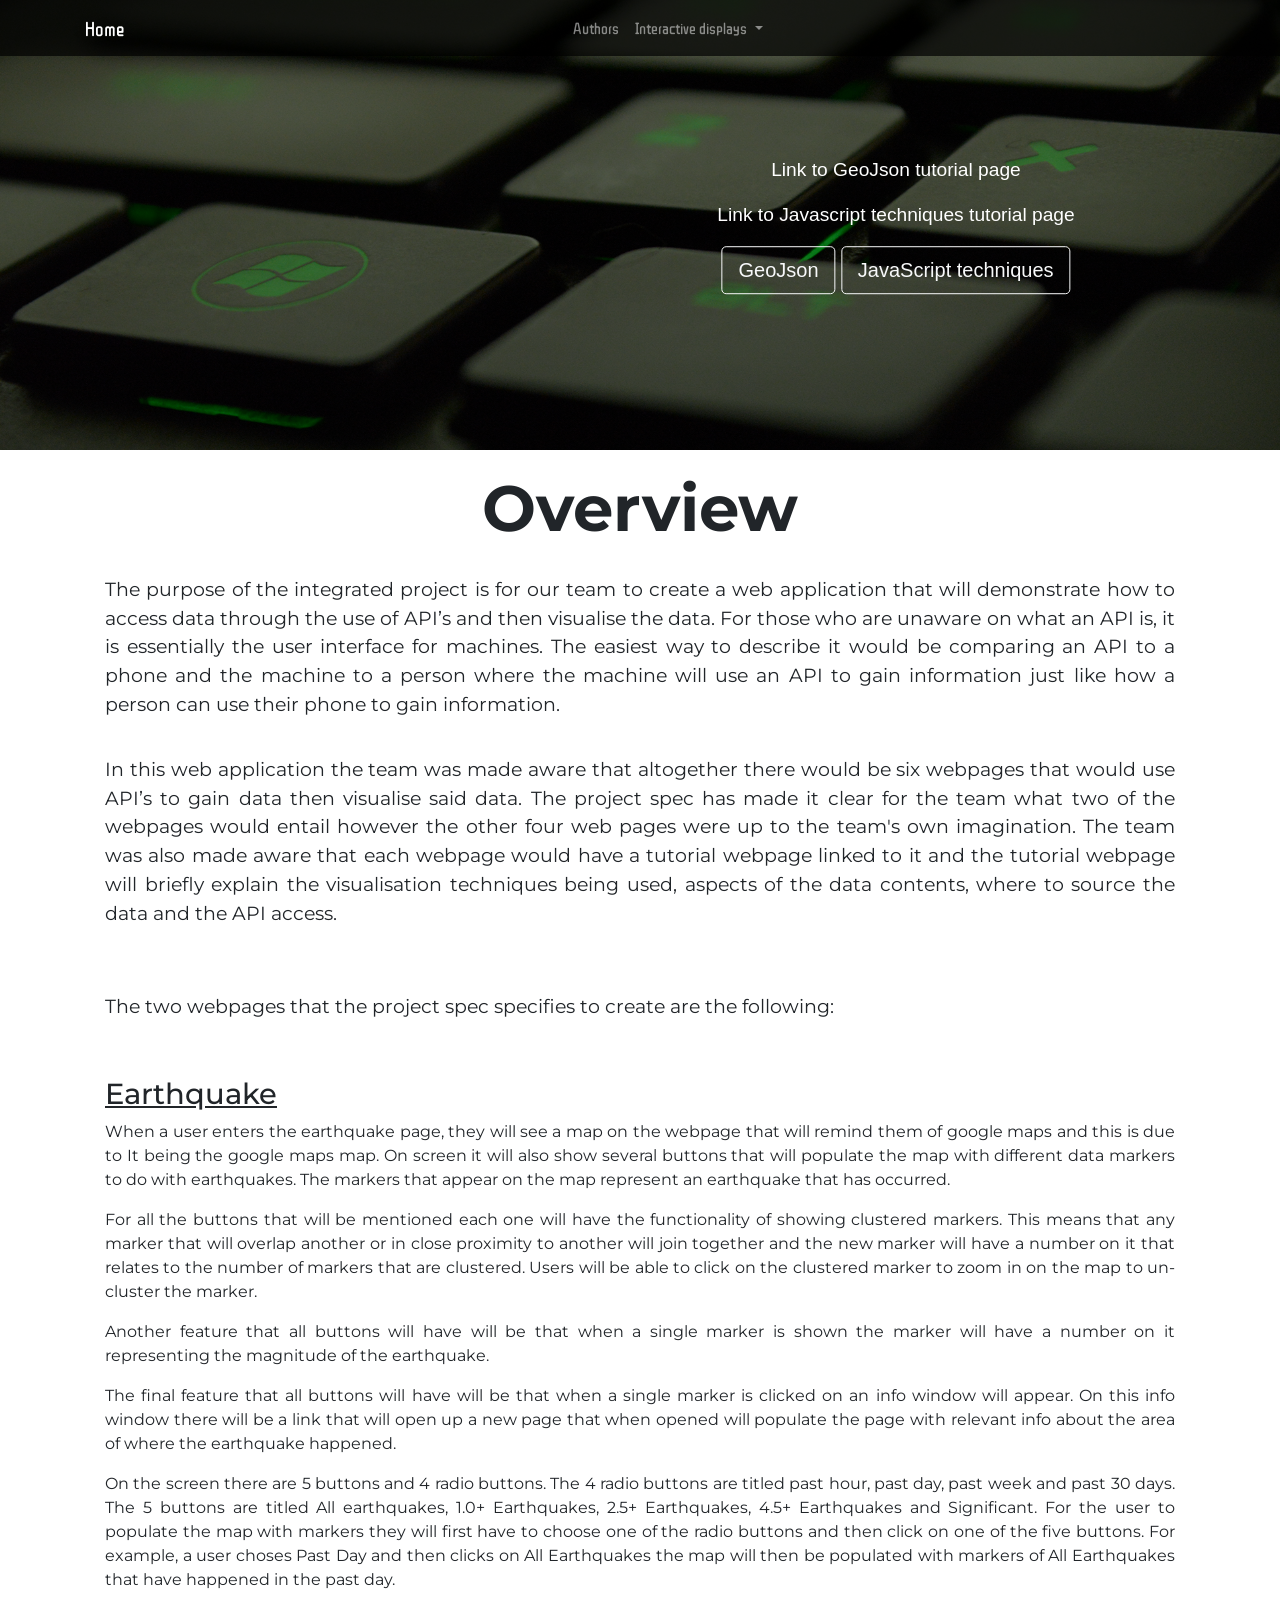
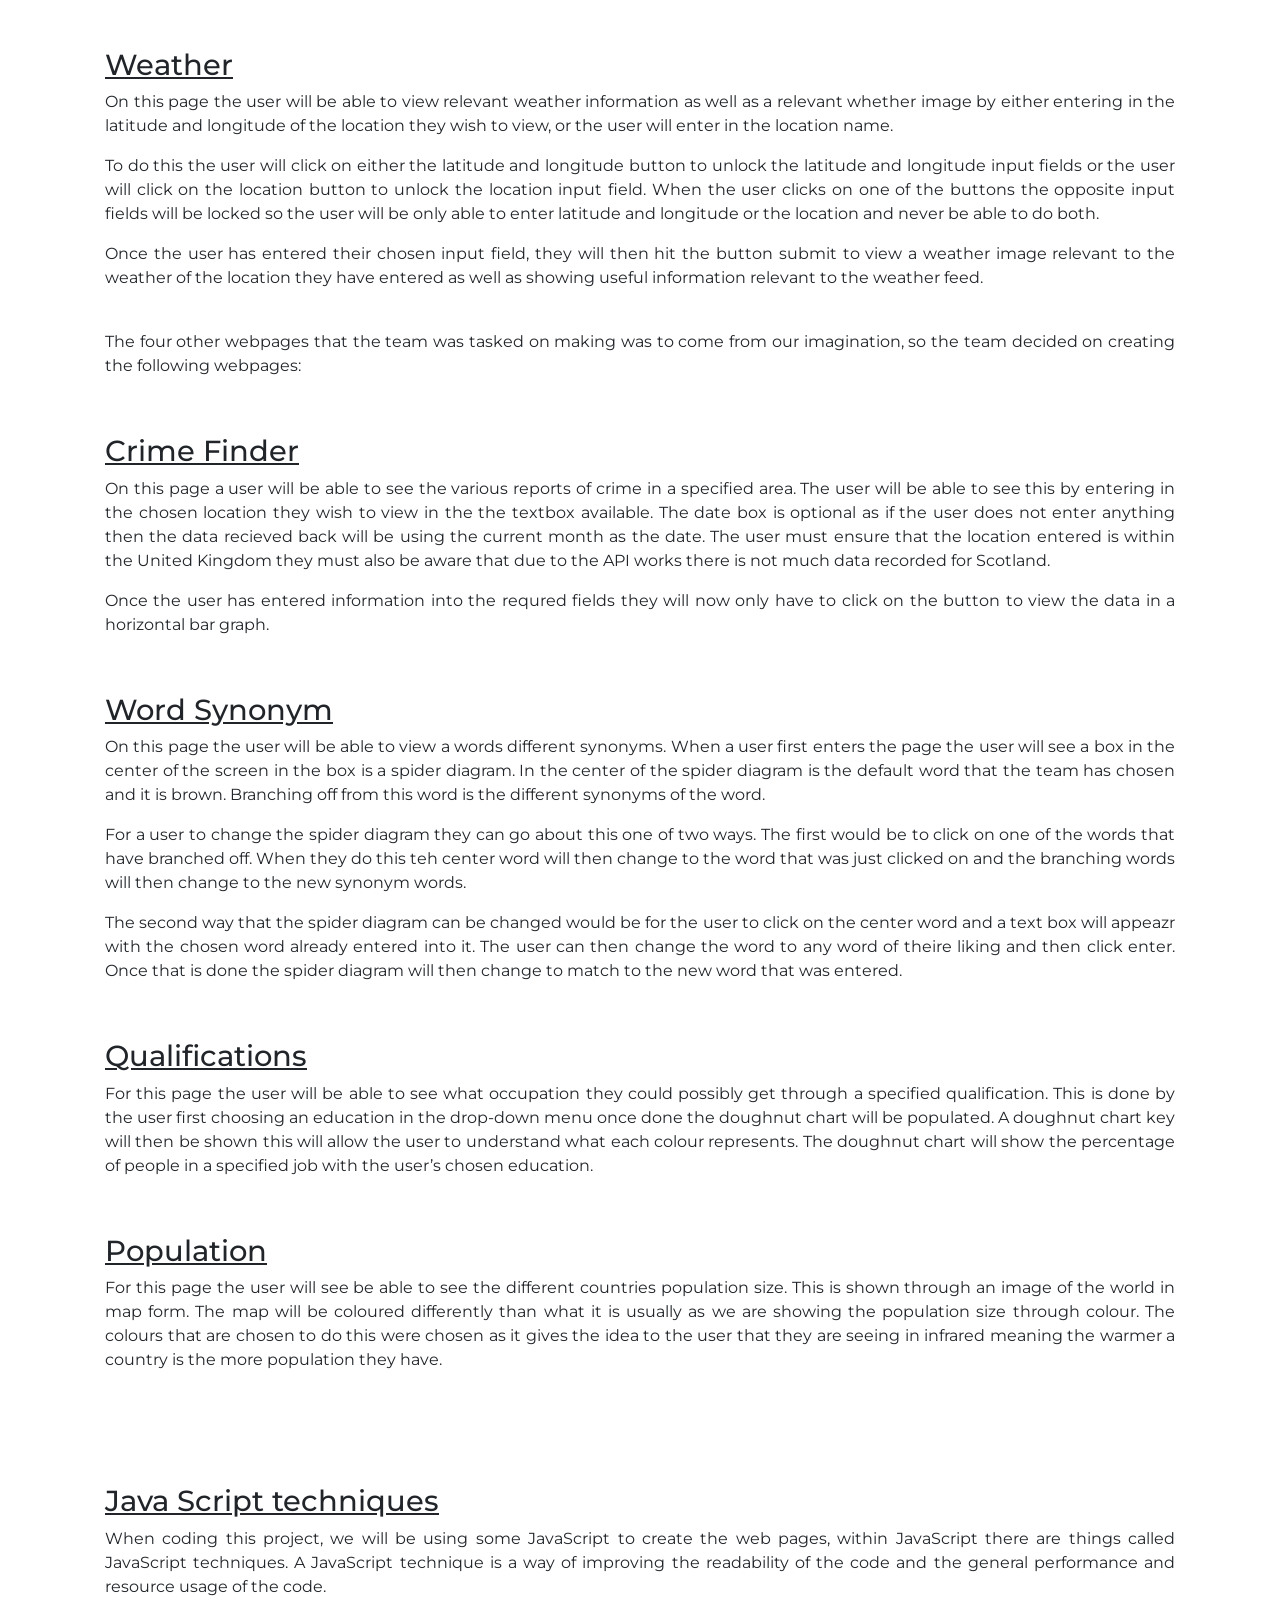
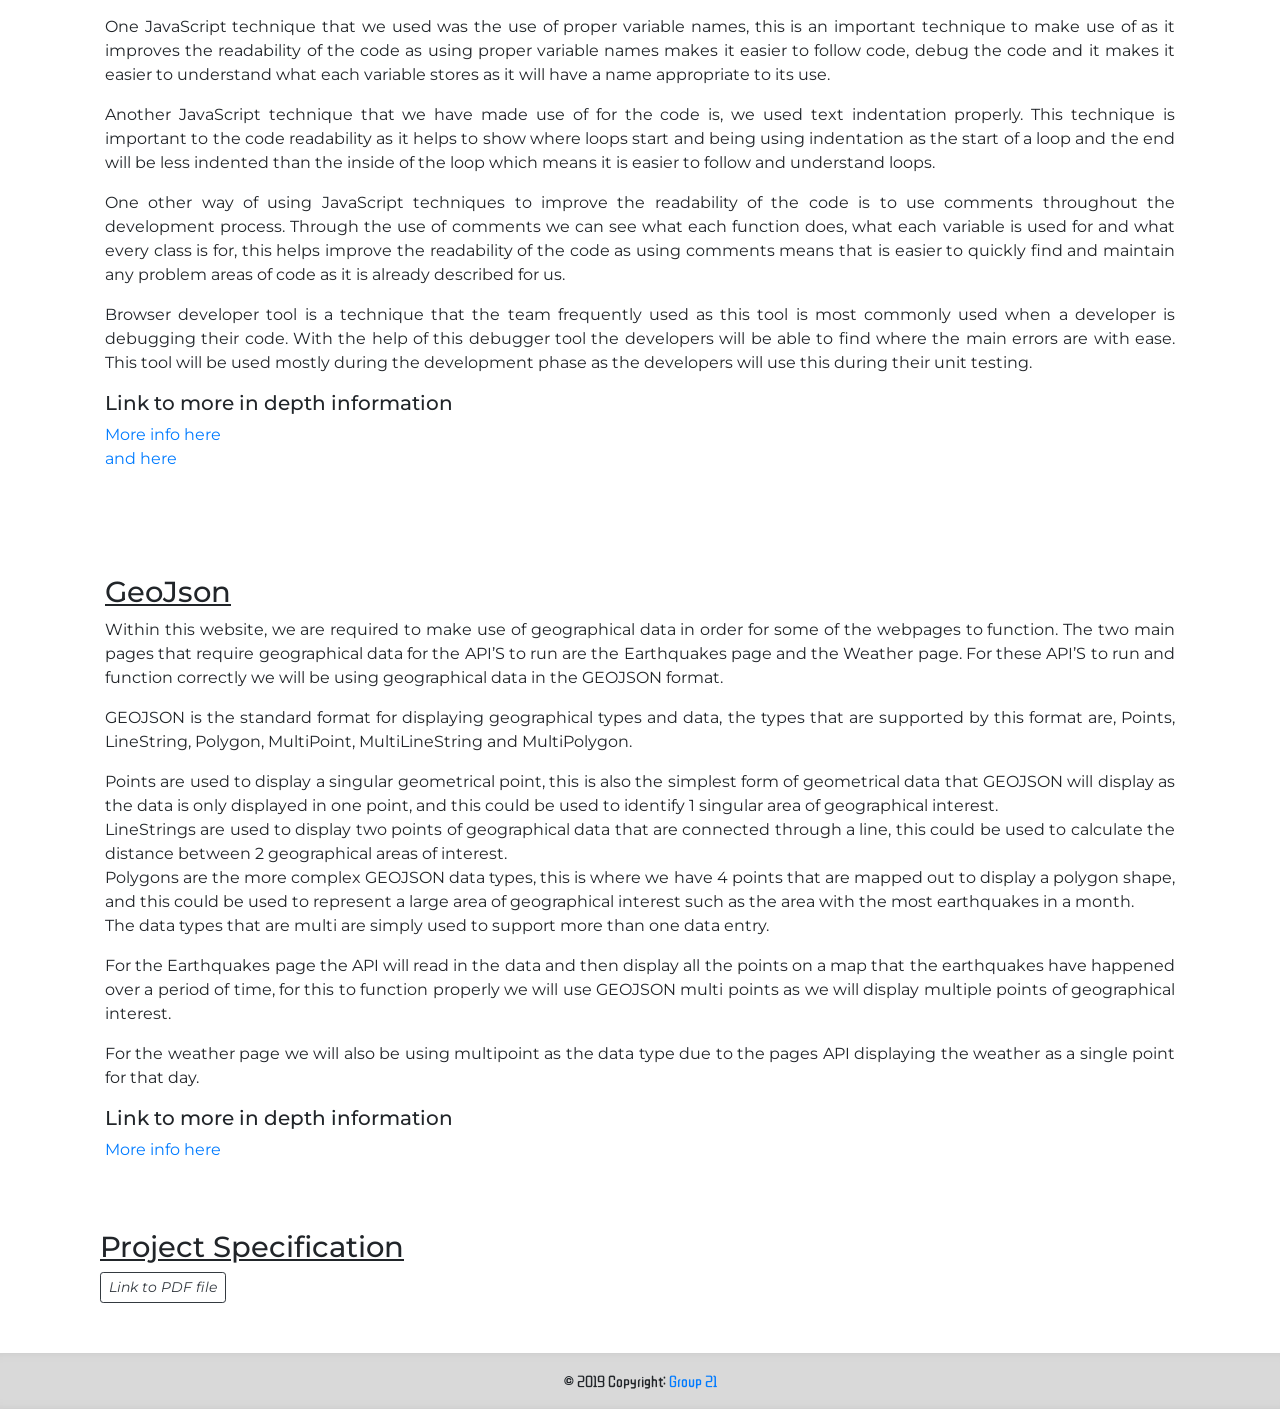
==== index.html @ 93757d23 "Publish" ====
<!DOCTYPE HTML>
<html>

<head>
	<meta http-equiv="Content-Type" content="text/html; charset=UTF-8">
	<meta name="viewport" content="width=device-width, initial-scale=1">
	<title>Project Home Page</title>

	<!-- Local Stylesheet for index file-->
	<link rel="stylesheet" href="css/index.css">

	<!--Stylesheet import for navbar-->
	<link rel="stylesheet" href="css/navbar.css">

	<!--Stylesheet import for footer-->
	<link rel="stylesheet" href="css/footer.css">

	<!--Bootstrap framework import-->
	<link rel="stylesheet" href="https://stackpath.bootstrapcdn.com/bootstrap/4.3.1/css/bootstrap.min.css" integrity="sha384-ggOyR0iXCbMQv3Xipma34MD+dH/1fQ784/j6cY/iJTQUOhcWr7x9JvoRxT2MZw1T"
	 crossorigin="anonymous">
	<script src="https://code.jquery.com/jquery-3.3.1.slim.min.js" integrity="sha384-q8i/X+965DzO0rT7abK41JStQIAqVgRVzpbzo5smXKp4YfRvH+8abtTE1Pi6jizo"
	 crossorigin="anonymous"></script>
	<script src="https://cdnjs.cloudflare.com/ajax/libs/popper.js/1.14.7/umd/popper.min.js" integrity="sha384-UO2eT0CpHqdSJQ6hJty5KVphtPhzWj9WO1clHTMGa3JDZwrnQq4sF86dIHNDz0W1"
	 crossorigin="anonymous"></script>
	<script src="https://stackpath.bootstrapcdn.com/bootstrap/4.3.1/js/bootstrap.min.js" integrity="sha384-JjSmVgyd0p3pXB1rRibZUAYoIIy6OrQ6VrjIEaFf/nJGzIxFDsf4x0xIM+B07jRM"
	 crossorigin="anonymous"></script>
</head>

<body>

	<div class="hero-image container-fluid">
		<div class="hero-text">
			<p>Link to GeoJson tutorial page<p>
					<p>Link to Javascript techniques tutorial page</p>
					<a href="#Geo">
						<button type="button" class="btn btn-lg btn-outline-light">GeoJson</button>
					</a>
					<a href="#Java">
						<button type="button" class="btn btn-lg btn-outline-light">JavaScript techniques</button>
					</a>
		</div>
	</div>

	<div id="text">
		<section class="content container">
			<section class="content overview">
				<h1>Overview</h1>
				<p class="text-justify">The purpose of the integrated project is for our team to create a web application that 
					will demonstrate how to access data through the use of API’s and then visualise the data. For those who are 
					unaware on what an API is, it is essentially the user interface for machines. The easiest way to describe it 
					would be comparing an API to a phone and the machine to a person where the machine will use an API to gain 
					information just like how a person can use their phone to gain information.</p>
				<p class="text-justify">In this web application the team was made aware that altogether there would be six webpages 
					that would use API’s to gain data then visualise said data. The project spec has made it clear for the team what 
					two of the webpages would entail however the other four web pages were up to the team's own imagination. The team
					was also made aware that each webpage would have a tutorial webpage linked to it and the tutorial webpage will 
					briefly explain the visualisation techniques being used, aspects of the data contents, where to source the data 
					and the API access.</p>
				<p class="text-justify"><br>The two webpages that the project spec specifies to create are the following:</p>
			</section>
			<section class="content earthquake">
				<h3>Earthquake</h3>
				<p class="text-justify">When a user enters the earthquake page, they will see a map on the webpage that will remind 
					them of google maps and this is due to It being the google maps map. On screen it will also show several buttons 
					that will populate the map with different data markers to do with earthquakes. The markers that appear on the map 
					represent an earthquake that has occurred.</p>
				<p class="text-justify">For all the buttons that will be mentioned each one will have the functionality of showing 
					clustered markers. This means that any marker that will overlap another or in close proximity to another will join 
					together and the new marker will have a number on it that relates to the number of markers that are clustered. Users 
					will be able to click on the clustered marker to zoom in on the map to un-cluster the marker.</p>
				<p class="text-justify">Another feature that all buttons will have will be that when a single marker is shown the marker will 
					have a number on it representing the magnitude of the earthquake.</p>
				<p class="text-justify">The final feature that all buttons will have will be that when a single marker is clicked on an info 
					window will appear. On this info window there will be a link that will open up a new page that when opened will populate the 
					page with relevant info about the area of where the earthquake happened.</p>
				<p class="text-justify">On the screen there are 5 buttons and 4 radio buttons. The 4 radio buttons are titled past hour, past day, 
					past week and past 30 days. The 5 buttons are titled All earthquakes, 1.0+ Earthquakes, 2.5+ Earthquakes, 4.5+ Earthquakes and 
					Significant. For the user to populate the map with markers they will first have to choose one of the radio buttons and then click 
					on one of the five buttons. For example, a user choses Past Day and then clicks on All Earthquakes the map will then be populated 
					with markers of All Earthquakes that have happened in the past day.</p>
			</section>
			<section class="content weather">
				<h3>Weather</h3>
				<p class="text-justify">On this page the user will be able to view relevant weather information as well as a relevant whether image by 
					either entering in the latitude and longitude of the location they wish to view, or the user will enter in the location name.  </p>
				<p class="text-justify">To do this the user will click on either the latitude and longitude button to unlock the latitude and longitude 
					input fields or the user will click on the location button to unlock the location input field. When the user clicks on one of the 
					buttons the opposite input fields will be locked so the user will be only able to enter latitude and longitude or the location and 
					never be able to do both.</p>
				<p class="text-justify">Once the user has entered their chosen input field, they will then hit the button submit to view a weather image 
					relevant to the weather of the location they have entered as well as showing useful information relevant to the weather feed.</p>
				<p class="text-justify"><br>The four other webpages that the team was tasked on making was to come from our imagination, so the team decided 
					on creating the following webpages:  </p>
			</section>
			<section class="content crime">
				<h3>Crime Finder</h3>
				<p class="text-justify">On this page a user will be able to see the various reports of crime in a specified area. The user will be able to
					see this by entering in the chosen location they wish to view in the the textbox available. The date box is optional as
					if the user does not enter anything then the data recieved back will be using the current month as the date. The user must ensure that the location entered 
					is within the United Kingdom they must also be aware that due to the API works there is not much data recorded for Scotland.
				</p>
				<p class="text-justify">Once the user has entered information into the requred fields they will now only have to click on the button to view the data
					in a horizontal bar graph.
				</p>
			</section>
			<section class="content word-synonym">
				<h3>Word Synonym</h3>
				<p class="text-justify">On this page the user will be able to view a words different synonyms. When a user first enters the page the user will
					see a box in the center of the screen in the box is a spider diagram. In the center of the spider diagram is the default word that the team has chosen 
					and it is brown. Branching off from this word is the different synonyms of the word. 
				</p>
				<p class="text-justify">For a user to change the spider diagram they can go about this one of two ways. The first would be to click on one of the words that 
					have branched off. When they do this teh center word will then change to the word that was just clicked on and the branching words will then change to 
					the new synonym words.
				</p>
				<p class="text-justify">The second way that the spider diagram can be changed would be for the user to click on the center word and a text box will appeazr 
					with the chosen word already entered into it. The user can then change the word to any word of theire liking and then click enter. Once that is done the 
					spider diagram will then change to match to the new word that was entered.
				</p>
			</section>
			<section class="content education">
				<h3>Qualifications</h3>
				<p class="text-justify">For this page the user will be able to see what occupation they could possibly get through a specified qualification. 
					This is done by the user first choosing an education in the drop-down menu once done the doughnut chart will be populated.  A doughnut chart 
					key will then be shown this will allow the user to understand what each colour represents. The doughnut chart will show the percentage of people 
					in a specified job with the user’s chosen education.</p>
			</section>
			<section class="content population">
				<h3>Population</h3>
				<p class="text-justify">For this page the user will see be able to see the different countries population size. This is shown through an image of the world 
					in map form. The map will be coloured differently than what it is usually as we are showing the population size through colour. The colours that are 
					chosen to do this were chosen as it gives the idea to the user that they are seeing in infrared meaning the warmer a country is the more population they 
					have.</p>
			</section>
			<p class ="Java link" id="Java"><p><br>
			<section class="content Java Script techniques">
				<h3>Java Script techniques</h3>
				<p class="text-justify">When coding this project, we will be using some JavaScript to create the web pages, within JavaScript there are things called JavaScript 
					techniques. A JavaScript technique is a way of improving the readability of the code and the general performance and resource usage of the code.</p>
				<p class="text-justify">One JavaScript technique that we used was the use of proper variable names, this is an important technique to make use of as it improves 
					the readability of the code as using proper variable names makes it easier to follow code, debug the code and it makes it easier to understand what each 
					variable stores as it will have a name appropriate to its use.</p>
				<p class="text-justify">Another JavaScript technique that we have made use of for the code is, we used text indentation properly. This technique is important 
					to the code readability as it helps to show where loops start and being using indentation as the start of a loop and the end will be less indented than the 
					inside of the loop which means it is easier to follow and understand loops.</p>
				<p class="text-justify">One other way of using JavaScript techniques to improve the readability of the code is to use comments throughout the development process. 
					Through the use of comments we can see what each function does, what each variable is used for and what every class is for, this helps improve the readability 
					of the code as using comments means that is easier to quickly find and maintain any problem areas of code as it is already described for us.</p>
				<p class="text-justify">Browser developer tool is a technique that the team frequently used as this tool is most commonly used when a developer is debugging their 
					code. With the help of this debugger tool the developers will be able to find where the main errors are with ease. This tool will be used mostly during the development 
					phase as the developers will use this during their unit testing.</p>
					<h5>Link to more in depth information</h5>
					<a href="https://www.w3schools.com/js/js_best_practices.asp" target="_blank">More info here</a><br>	
					<a href="https://modernweb.com/45-useful-javascript-tips-tricks-and-best-practices/" target="_blank">and here</a><br><br>
			</section>
			<p class="Geo link" id="Geo"></p><br>
			<section class="content GeoJson">
				<h3>GeoJson</h3>
				<p class="text-justify">Within this website, we are required to make use of geographical data in order for some of the webpages to function. The two main 
					pages that require geographical data for the API’S to run are the Earthquakes page and the Weather page. For these API’S to run and function correctly we 
					will be using geographical data in the GEOJSON format.</p>
				<p class="text-justify">GEOJSON is the standard format for displaying geographical types and data, the types that are supported by this format are, Points, 
					LineString, Polygon, MultiPoint, MultiLineString and MultiPolygon.</p>
				<p class="text-justify">Points are used to display a singular geometrical point, this is also the simplest form of geometrical data that GEOJSON will display 
					as the data is only displayed in one point, and this could be used to identify 1 singular area of geographical interest.<br>LineStrings are used to display 
					two points of geographical data that are connected through a line, this could be used to calculate the distance between 2 geographical areas of interest.<br>
					Polygons are the more complex GEOJSON data types, this is where we have 4 points that are mapped out to display a polygon shape, and this could be used to 
					represent a large area of geographical interest such as the area with the most earthquakes in a month.<br>The data types that are multi are simply used to 
					support more than one data entry.</p>
				<p class="text-justify">For the Earthquakes page the API will read in the data and then display all the points on a map that the earthquakes have happened over 
					a period of time, for this to function properly we will use GEOJSON multi points as we will display multiple points of geographical interest.</p>
				<p class="text-justify">For the weather page we will also be using multipoint as the data type due to the pages API displaying the weather as a single point for 
					that day.</p>
					<h5>Link to more in depth information</h5>
					<a href="https://macwright.org/2015/03/23/geojson-second-bite" target="_blank">More info here</a>	
			</section>
			<section class="spec-pdf container">
				<br><br><h3>Project Specification</h3>
				<a href="https://drive.google.com/file/d/1JxJx0xlJEf7-7IfvUTUyf-_ijmsVLbjm/view?usp=sharing" target ="_blank">
					<button type="button" class="btn btn-sm btn-outline-dark font-italic">Link to PDF file</button>
				</a>
			</section>
		</section>
	</div>



	<div id="navbar">
		<!--Import Navbar file onto page-->
		<script type="text/javascript" src="https://ajax.googleapis.com/ajax/libs/jquery/3.3.1/jquery.min.js"></script>
		<script type="text/javascript" src="js/navbar.js"></script>
	</div>


	<div id="footer">
		<!--Import Footer file onto page-->
		<script type="text/javascript" src="https://ajax.googleapis.com/ajax/libs/jquery/3.3.1/jquery.min.js"></script>
		<script type="text/javascript" src="js/footer.js"></script>
	</div>
</body>

</html>
---- css/index.css ----
@import url('https://fonts.googleapis.com/css?family=Play');
@import url('https://fonts.googleapis.com/css?family=Montserrat');

/* -- Banner Image -- */
.hero-image {
  height: 450px;
  background-image: linear-gradient(rgba(0, 0, 0, 0.5), rgba(0, 0, 0, 0.5)), url(../img/green-keyboard2.png);
  background-position: center;
  background-repeat: no-repeat;
  background-size: cover;
  position: relative;
}

.hero-text {
  font-size: 120%;
  text-align: center;
  position: absolute;
  top: 50%;
  left: 70%;
  transform: translate(-50%, -50%);
  color: white;
}


/* -- Page Content -- */
#text {
  margin-top: -20px;
  padding-bottom: 30px;
  font-family: 'Montserrat', sans-serif;
}

.content {
  padding: 20px;
}


.content h3 {
  font-size: 180%;
  text-decoration: underline;
}

.content p {
  font-size: 100%;
}

.content .overview {
  text-align: center;
}

.content .overview h1 {
  font-size: 400%;
  font-weight: bold;
}

.content .overview p {
  padding-top: 20px;
  font-size: 120%;
}


/* -- Ryans Map --*/
#map {
  height: 70%;
  width: 70%;
  position: inherit
}
---- css/navbar.css ----
@import url('https://fonts.googleapis.com/css?family=ZCOOL+QingKe+HuangYou');

/* -- Navbar -- */
.navbar {
  font-family: 'ZCOOL QingKe HuangYou', cursive;
  background: rgba(0,0,0,0.7);
  position: absolute;
  left: 0;
  right: 0;
}
---- css/footer.css ----
@import url('https://fonts.googleapis.com/css?family=ZCOOL+QingKe+HuangYou');

.page-footer {
    font-family: 'ZCOOL QingKe HuangYou', cursive;
    background-color: rgba(0,0,0,0.15);
    width: 100%;
    box-shadow: 
        inset 0px 11px 8px -10px #CCC,
        inset 0px -11px 8px -10px #CCC; 
}
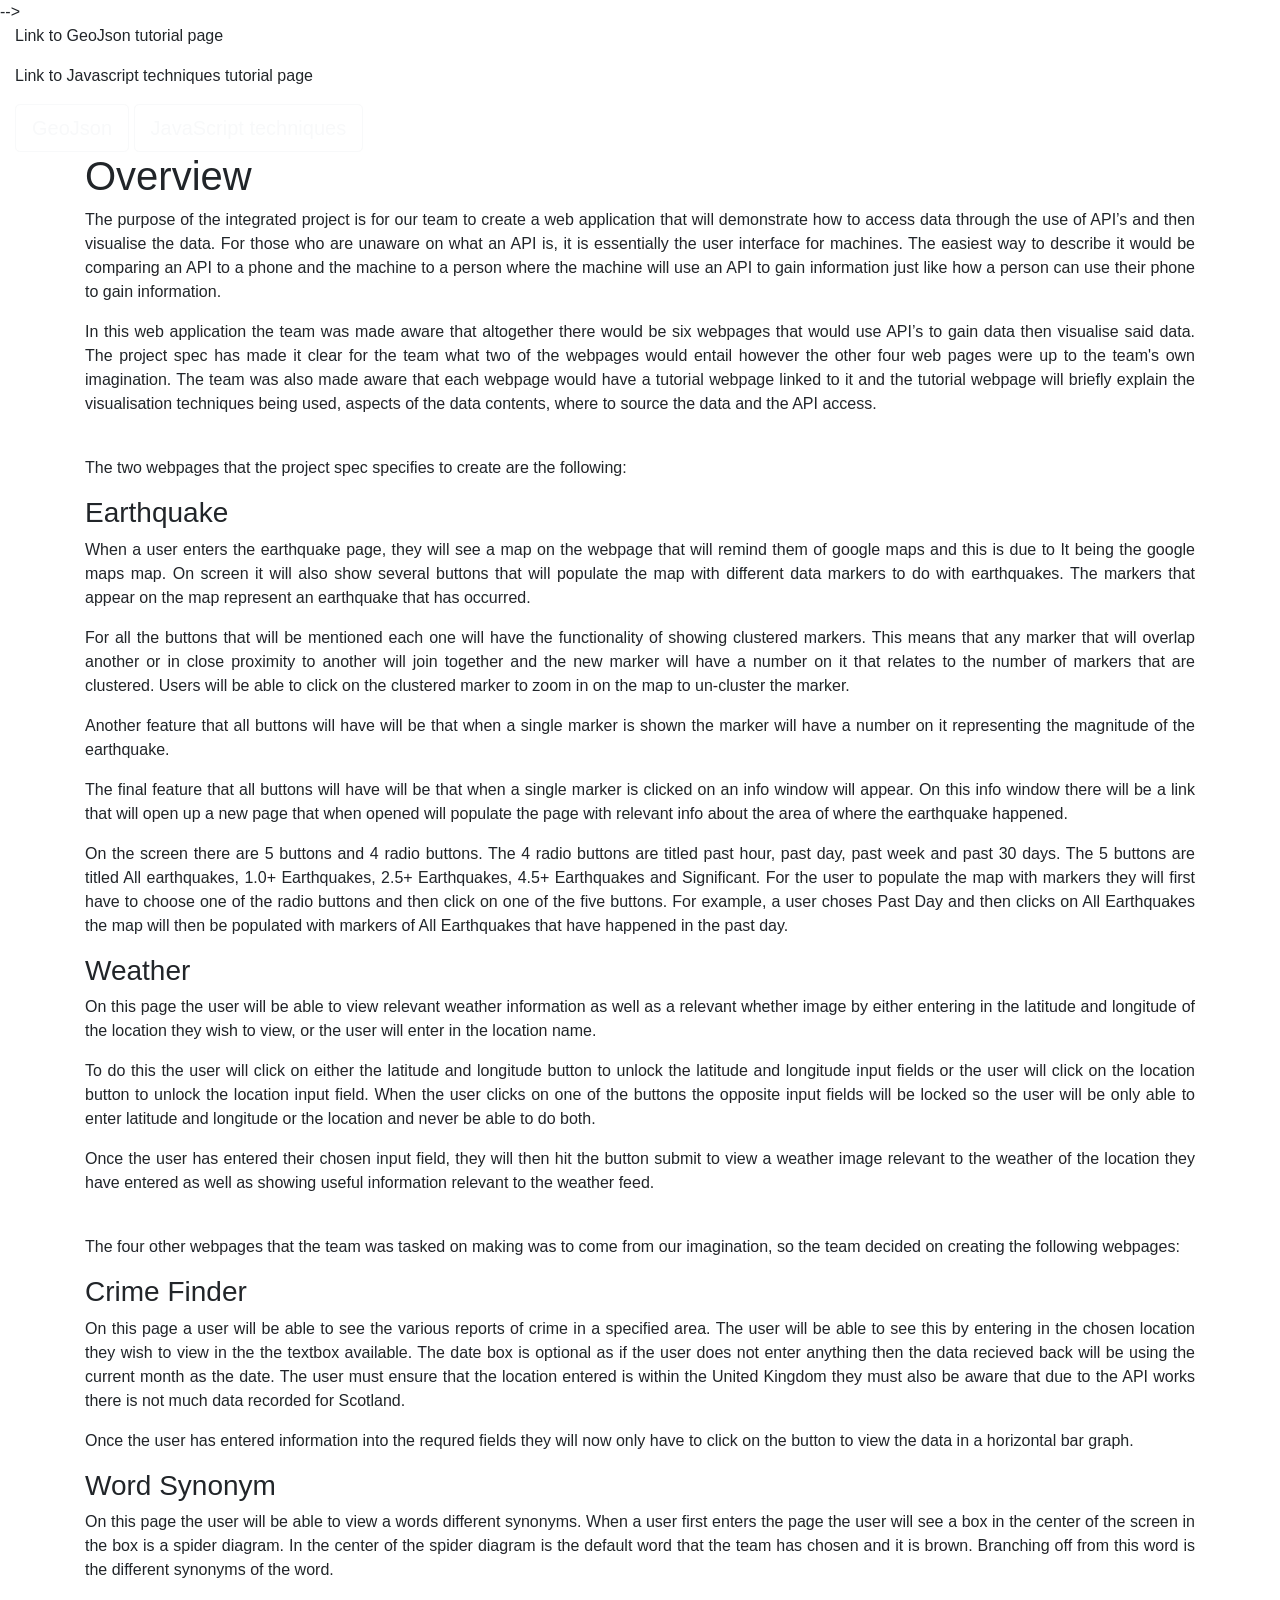
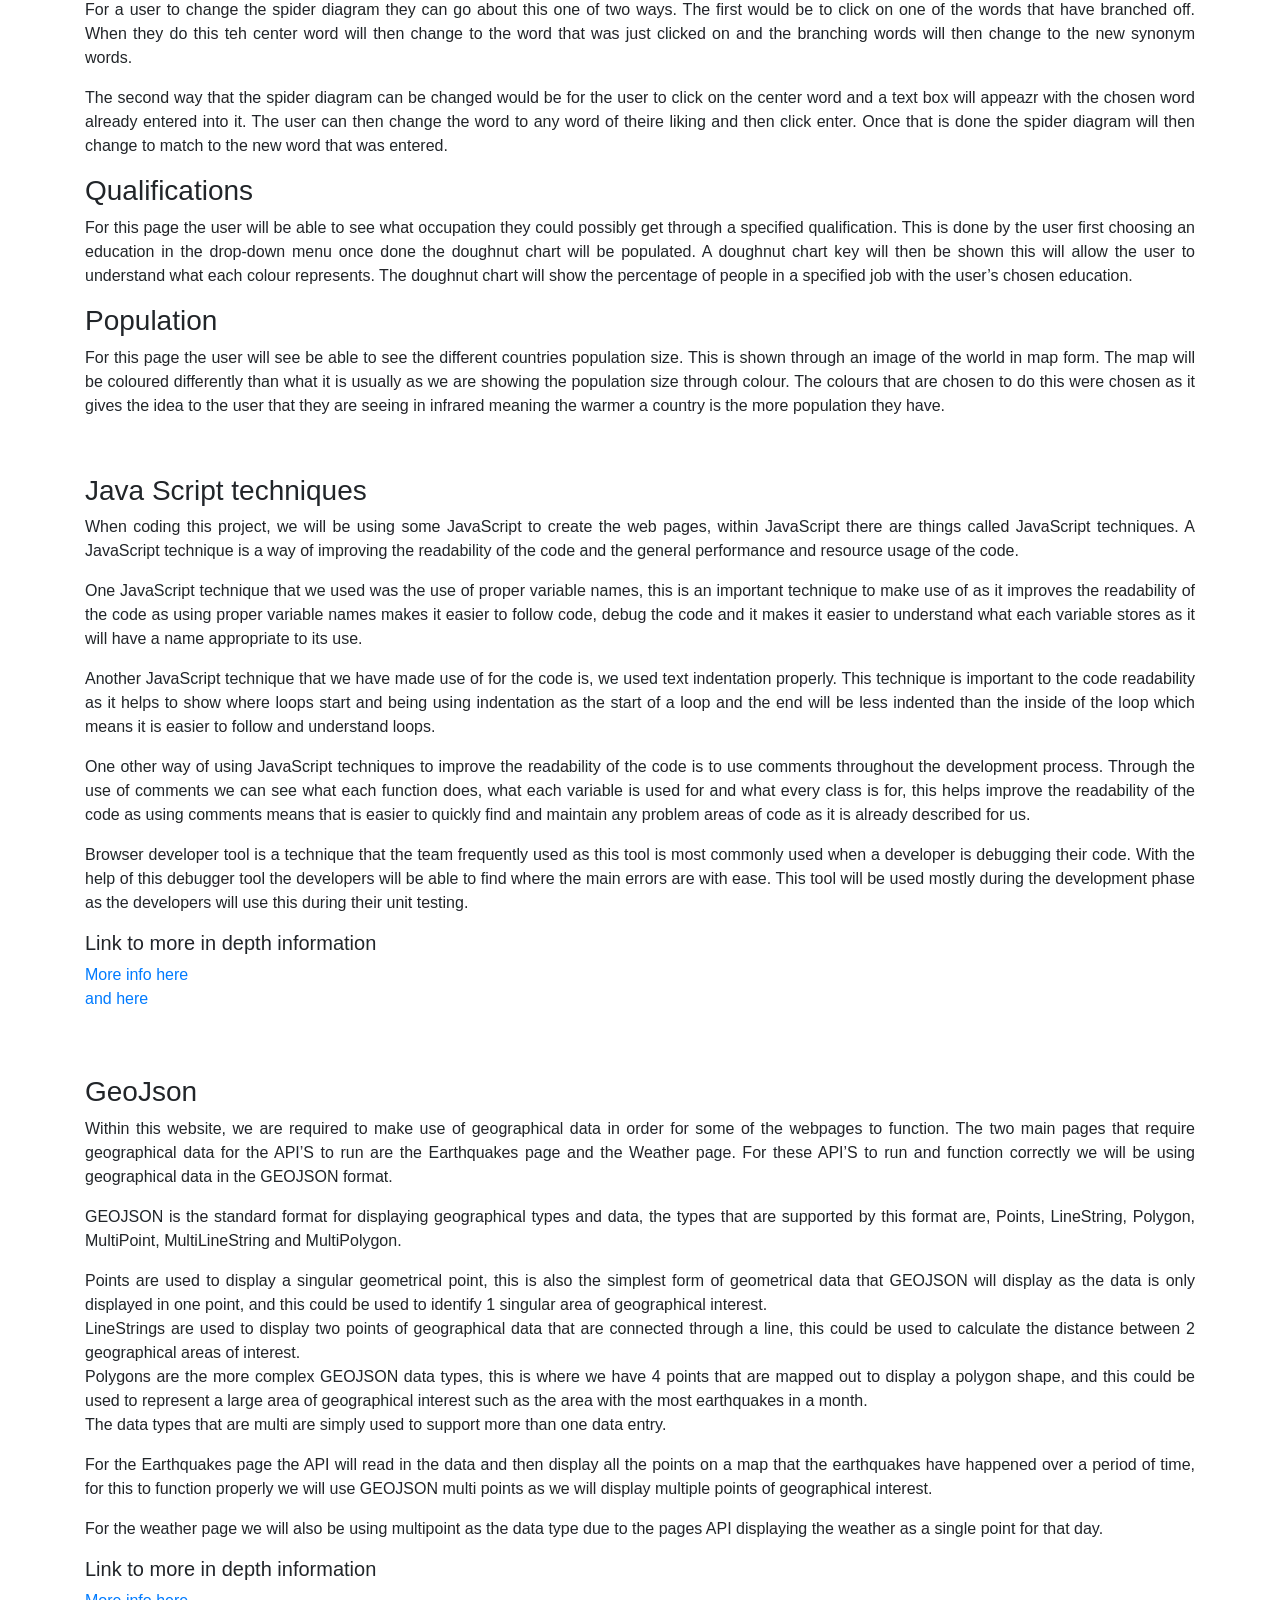
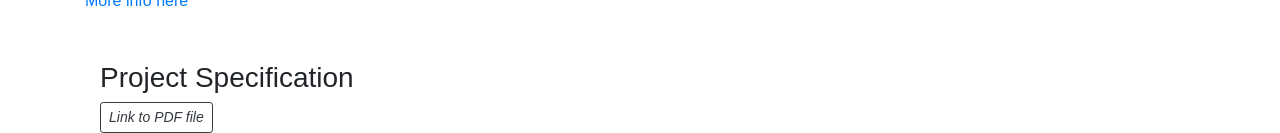
==== commit 71354c44: "b" ====
--- a/index.html
+++ b/index.html
@@ -7,13 +7,13 @@
 	<title>Project Home Page</title>
 
 	<!-- Local Stylesheet for index file-->
-	<link rel="stylesheet" href="css/index.css">
+	<!-- <link rel="stylesheet" href="css/index.css"> -->
 
 	<!--Stylesheet import for navbar-->
-	<link rel="stylesheet" href="css/navbar.css">
+	<!-- <link rel="stylesheet" href="css/navbar.css"> -->
 
 	<!--Stylesheet import for footer-->
-	<link rel="stylesheet" href="css/footer.css">
+	<!-- <link rel="stylesheet" href="css/footer.css"> --> -->
 
 	<!--Bootstrap framework import-->
 	<link rel="stylesheet" href="https://stackpath.bootstrapcdn.com/bootstrap/4.3.1/css/bootstrap.min.css" integrity="sha384-ggOyR0iXCbMQv3Xipma34MD+dH/1fQ784/j6cY/iJTQUOhcWr7x9JvoRxT2MZw1T"
@@ -188,14 +188,14 @@
 	<div id="navbar">
 		<!--Import Navbar file onto page-->
 		<script type="text/javascript" src="https://ajax.googleapis.com/ajax/libs/jquery/3.3.1/jquery.min.js"></script>
-		<script type="text/javascript" src="js/navbar.js"></script>
+		<!-- <script type="text/javascript" src="js/navbar.js"></script> -->
 	</div>
 
 
 	<div id="footer">
 		<!--Import Footer file onto page-->
 		<script type="text/javascript" src="https://ajax.googleapis.com/ajax/libs/jquery/3.3.1/jquery.min.js"></script>
-		<script type="text/javascript" src="js/footer.js"></script>
+		<!-- <script type="text/javascript" src="js/footer.js"></script> -->
 	</div>
 </body>
 
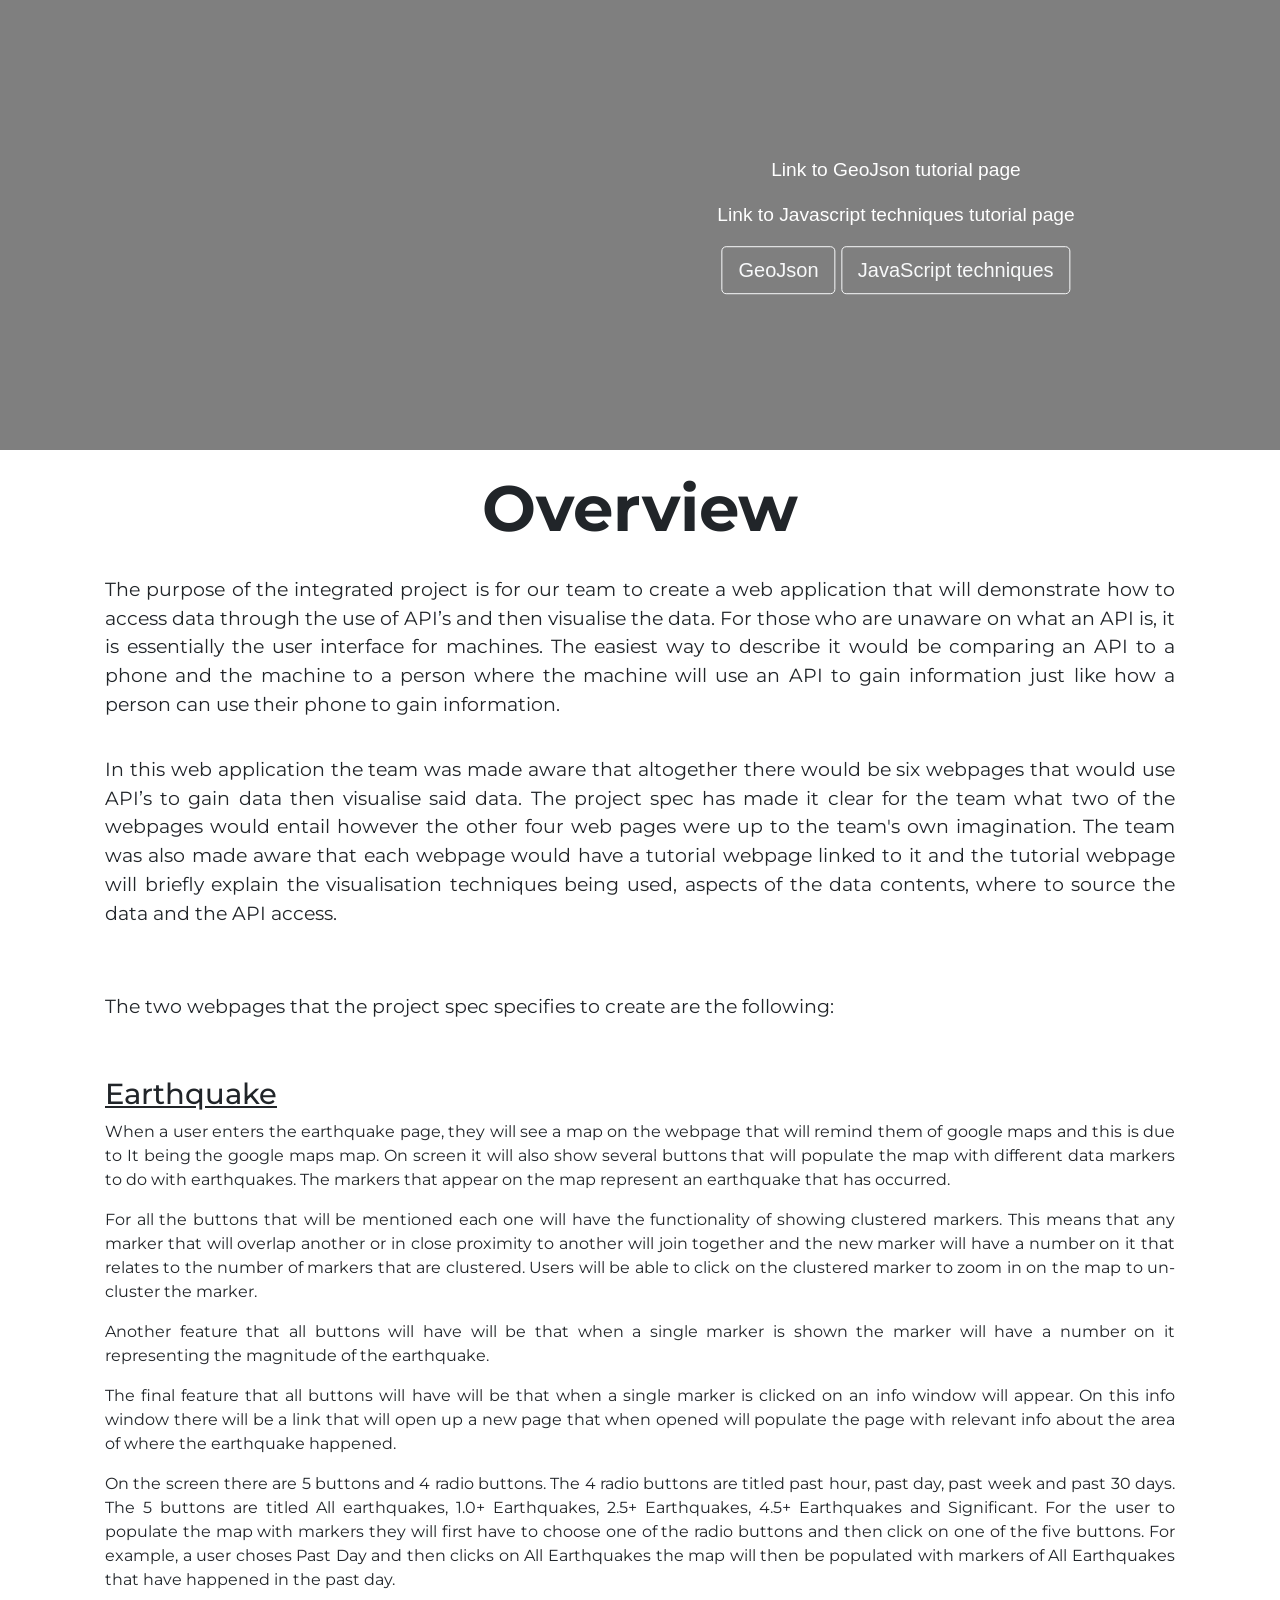
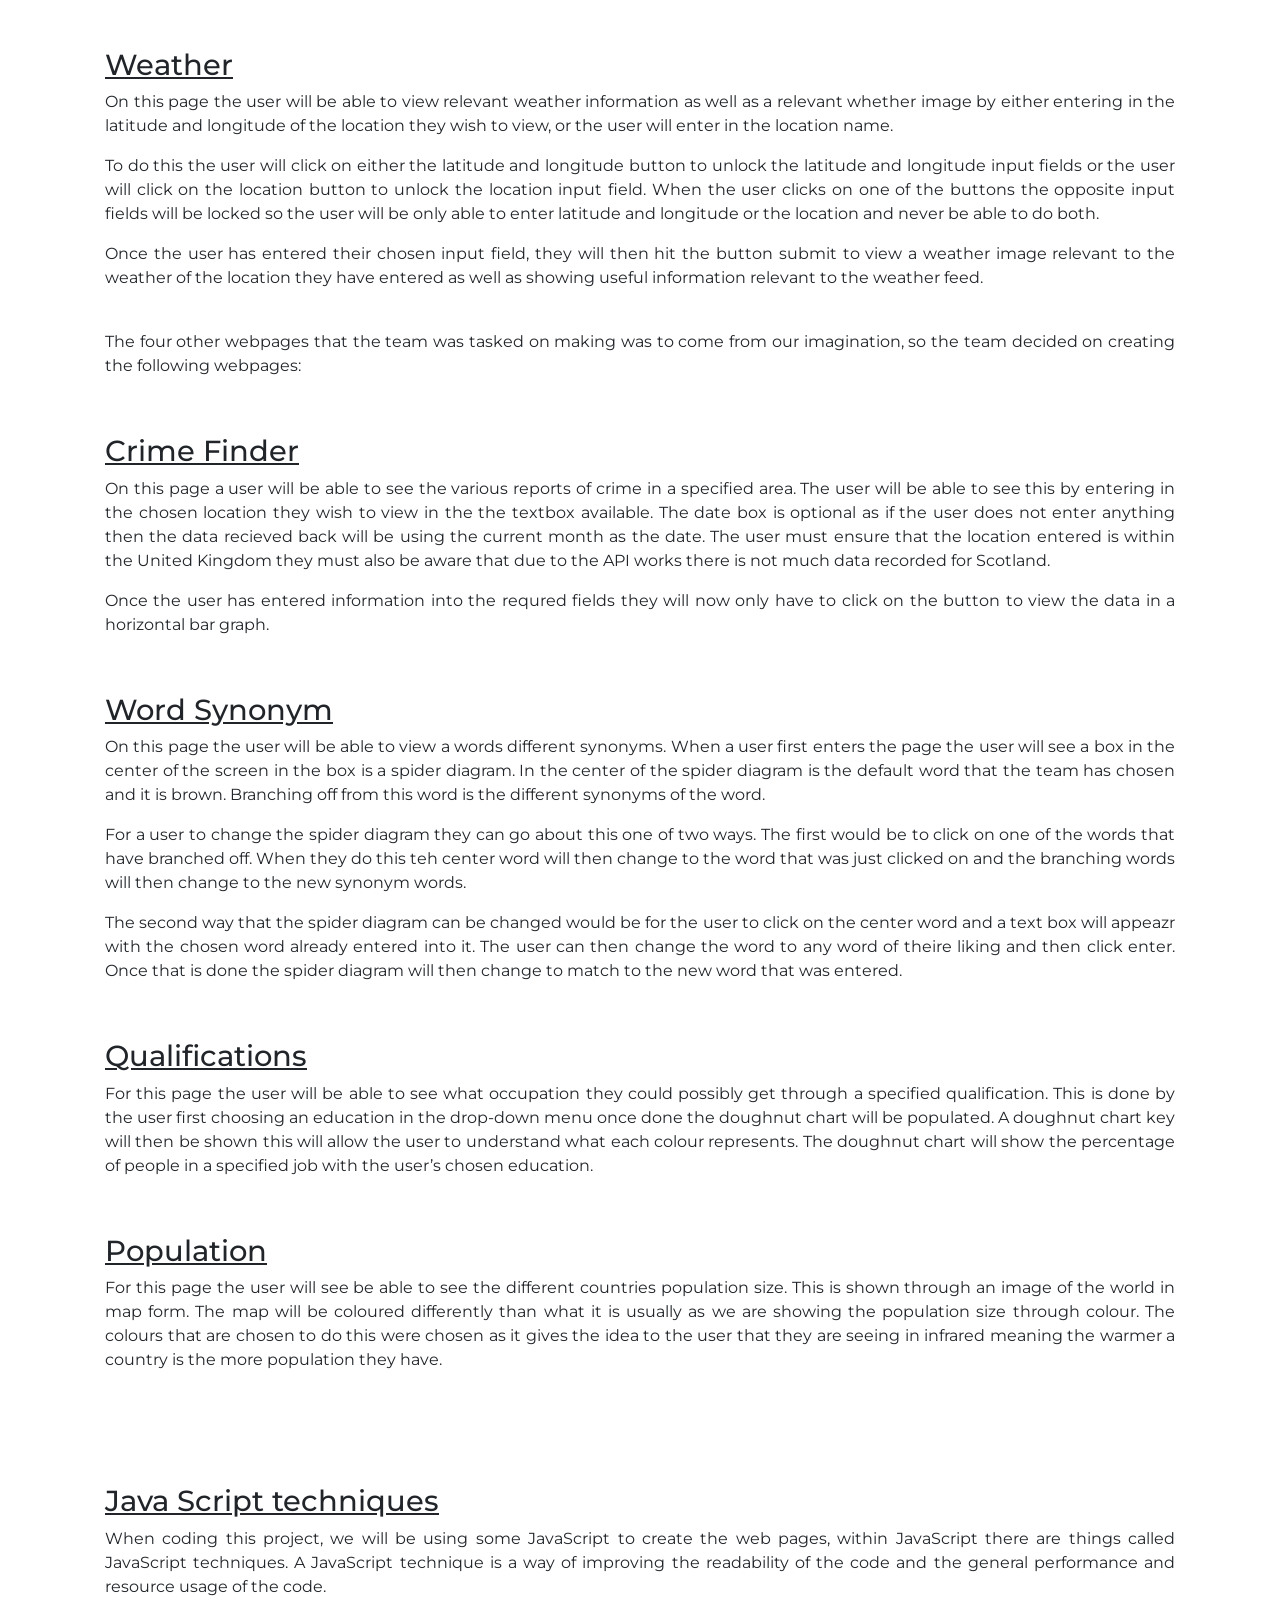
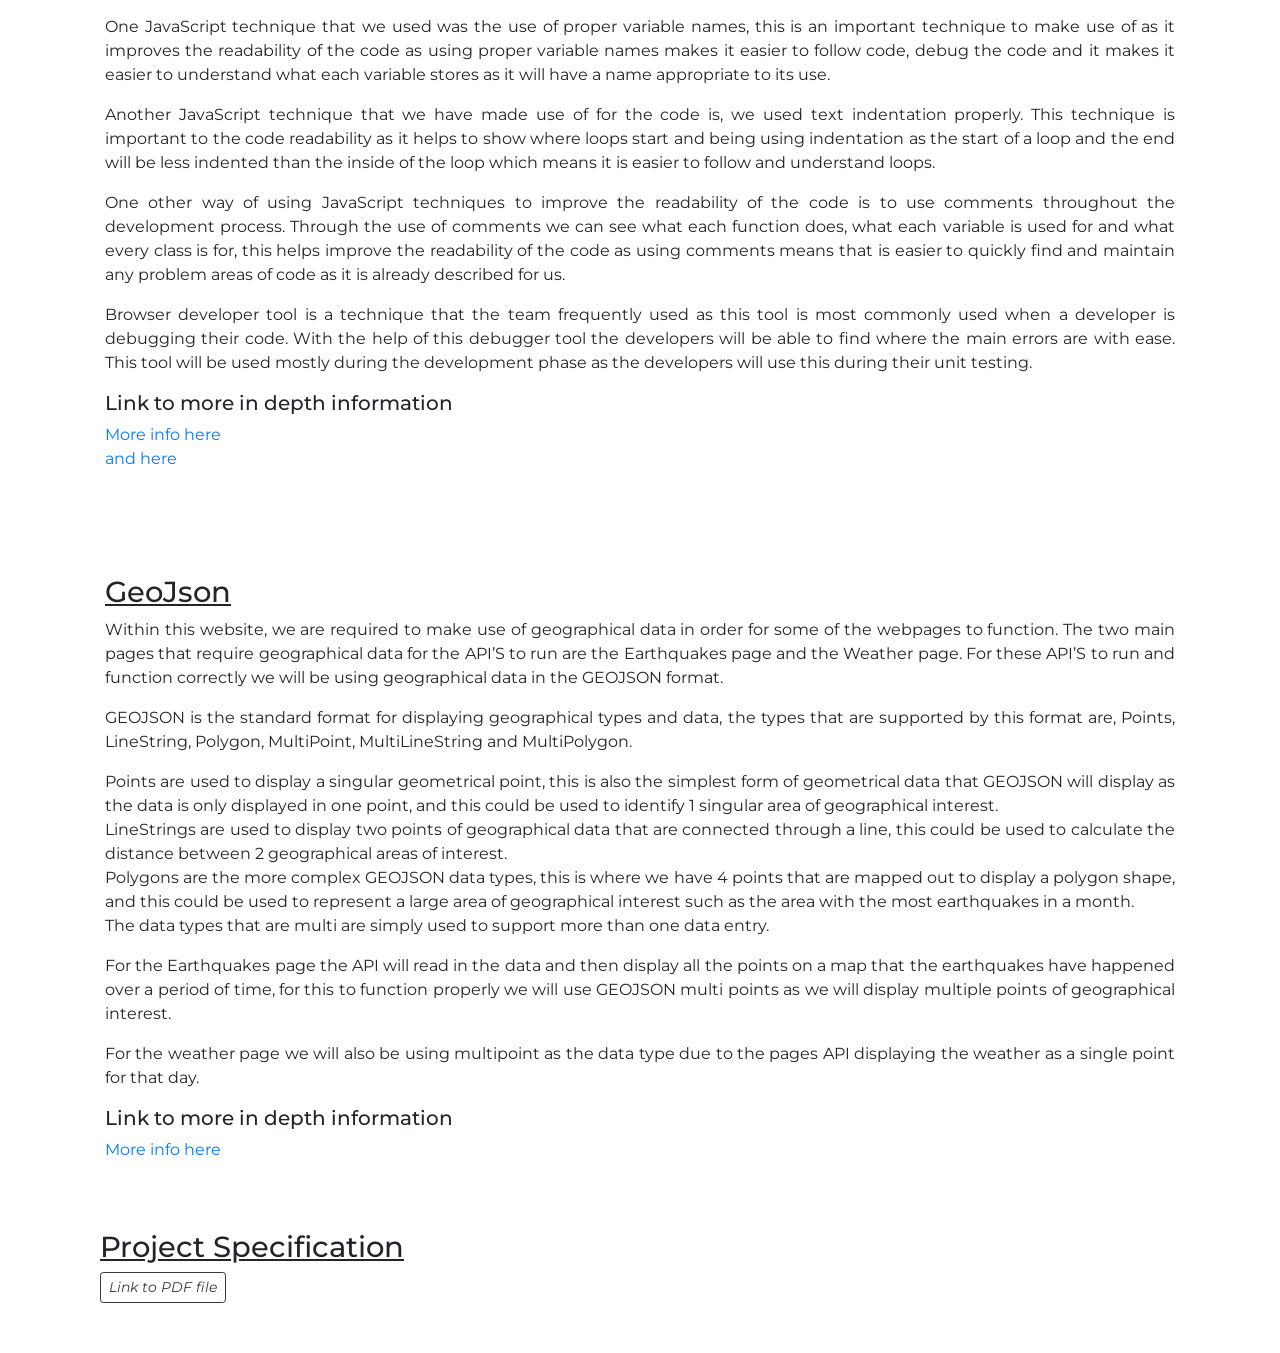
==== commit 4139a9f3: "v" ====
--- a/index.html
+++ b/index.html
@@ -7,13 +7,13 @@
 	<title>Project Home Page</title>
 
 	<!-- Local Stylesheet for index file-->
-	<!-- <link rel="stylesheet" href="css/index.css"> -->
+	<link rel="stylesheet" href="css/index.css">
 
 	<!--Stylesheet import for navbar-->
-	<!-- <link rel="stylesheet" href="css/navbar.css"> -->
+	<link rel="stylesheet" href="css/navbar.css">
 
 	<!--Stylesheet import for footer-->
-	<!-- <link rel="stylesheet" href="css/footer.css"> --> -->
+	<link rel="stylesheet" href="css/footer.css">
 
 	<!--Bootstrap framework import-->
 	<link rel="stylesheet" href="https://stackpath.bootstrapcdn.com/bootstrap/4.3.1/css/bootstrap.min.css" integrity="sha384-ggOyR0iXCbMQv3Xipma34MD+dH/1fQ784/j6cY/iJTQUOhcWr7x9JvoRxT2MZw1T"
@@ -188,14 +188,14 @@
 	<div id="navbar">
 		<!--Import Navbar file onto page-->
 		<script type="text/javascript" src="https://ajax.googleapis.com/ajax/libs/jquery/3.3.1/jquery.min.js"></script>
-		<!-- <script type="text/javascript" src="js/navbar.js"></script> -->
+		<script type="text/javascript" src="js/navbar.js"></script>
 	</div>
 
 
 	<div id="footer">
 		<!--Import Footer file onto page-->
 		<script type="text/javascript" src="https://ajax.googleapis.com/ajax/libs/jquery/3.3.1/jquery.min.js"></script>
-		<!-- <script type="text/javascript" src="js/footer.js"></script> -->
+		<script type="text/javascript" src="js/footer.js"></script>
 	</div>
 </body>
 
--- a/css/index.css
+++ b/css/index.css
@@ -0,0 +1,67 @@
+@import url('https://fonts.googleapis.com/css?family=Play');
+@import url('https://fonts.googleapis.com/css?family=Montserrat');
+
+/* -- Banner Image -- */
+.hero-image {
+  height: 450px;
+  background-image: linear-gradient(rgba(0, 0, 0, 0.5), rgba(0, 0, 0, 0.5)), url(../img/green-keyboard2.png);
+  background-position: center;
+  background-repeat: no-repeat;
+  background-size: cover;
+  position: relative;
+}
+
+.hero-text {
+  font-size: 120%;
+  text-align: center;
+  position: absolute;
+  top: 50%;
+  left: 70%;
+  transform: translate(-50%, -50%);
+  color: white;
+}
+
+
+/* -- Page Content -- */
+#text {
+  margin-top: -20px;
+  padding-bottom: 30px;
+  font-family: 'Montserrat', sans-serif;
+}
+
+.content {
+  padding: 20px;
+}
+
+
+.content h3 {
+  font-size: 180%;
+  text-decoration: underline;
+}
+
+.content p {
+  font-size: 100%;
+}
+
+.content .overview {
+  text-align: center;
+}
+
+.content .overview h1 {
+  font-size: 400%;
+  font-weight: bold;
+}
+
+.content .overview p {
+  padding-top: 20px;
+  font-size: 120%;
+}
+
+
+/* -- Ryans Map --*/
+#map {
+  height: 70%;
+  width: 70%;
+  position: inherit
+}
+
--- a/css/navbar.css
+++ b/css/navbar.css
@@ -0,0 +1,10 @@
+@import url('https://fonts.googleapis.com/css?family=ZCOOL+QingKe+HuangYou');
+
+/* -- Navbar -- */
+.navbar {
+  font-family: 'ZCOOL QingKe HuangYou', cursive;
+  background: rgba(0,0,0,0.7);
+  position: absolute;
+  left: 0;
+  right: 0;
+}
--- a/css/footer.css
+++ b/css/footer.css
@@ -0,0 +1,10 @@
+@import url('https://fonts.googleapis.com/css?family=ZCOOL+QingKe+HuangYou');
+
+.page-footer {
+    font-family: 'ZCOOL QingKe HuangYou', cursive;
+    background-color: rgba(0,0,0,0.15);
+    width: 100%;
+    box-shadow: 
+        inset 0px 11px 8px -10px #CCC,
+        inset 0px -11px 8px -10px #CCC; 
+}
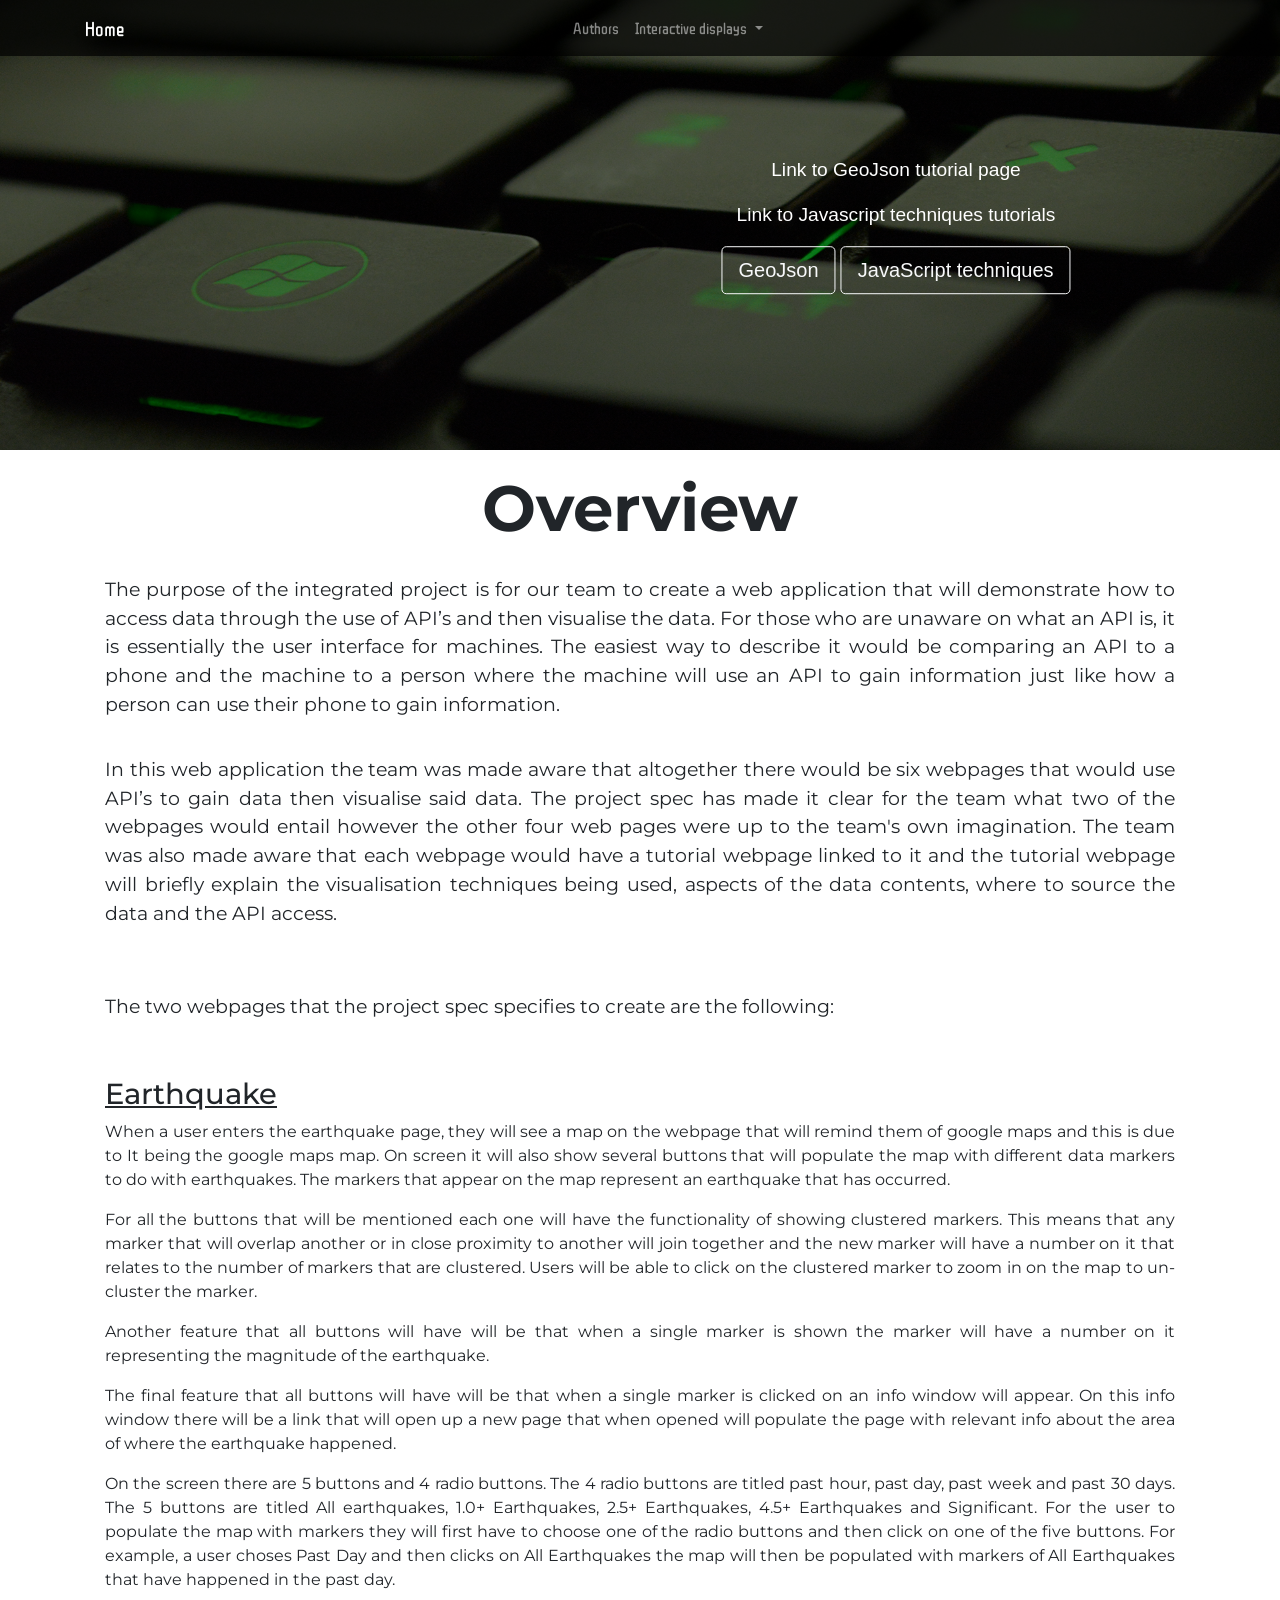
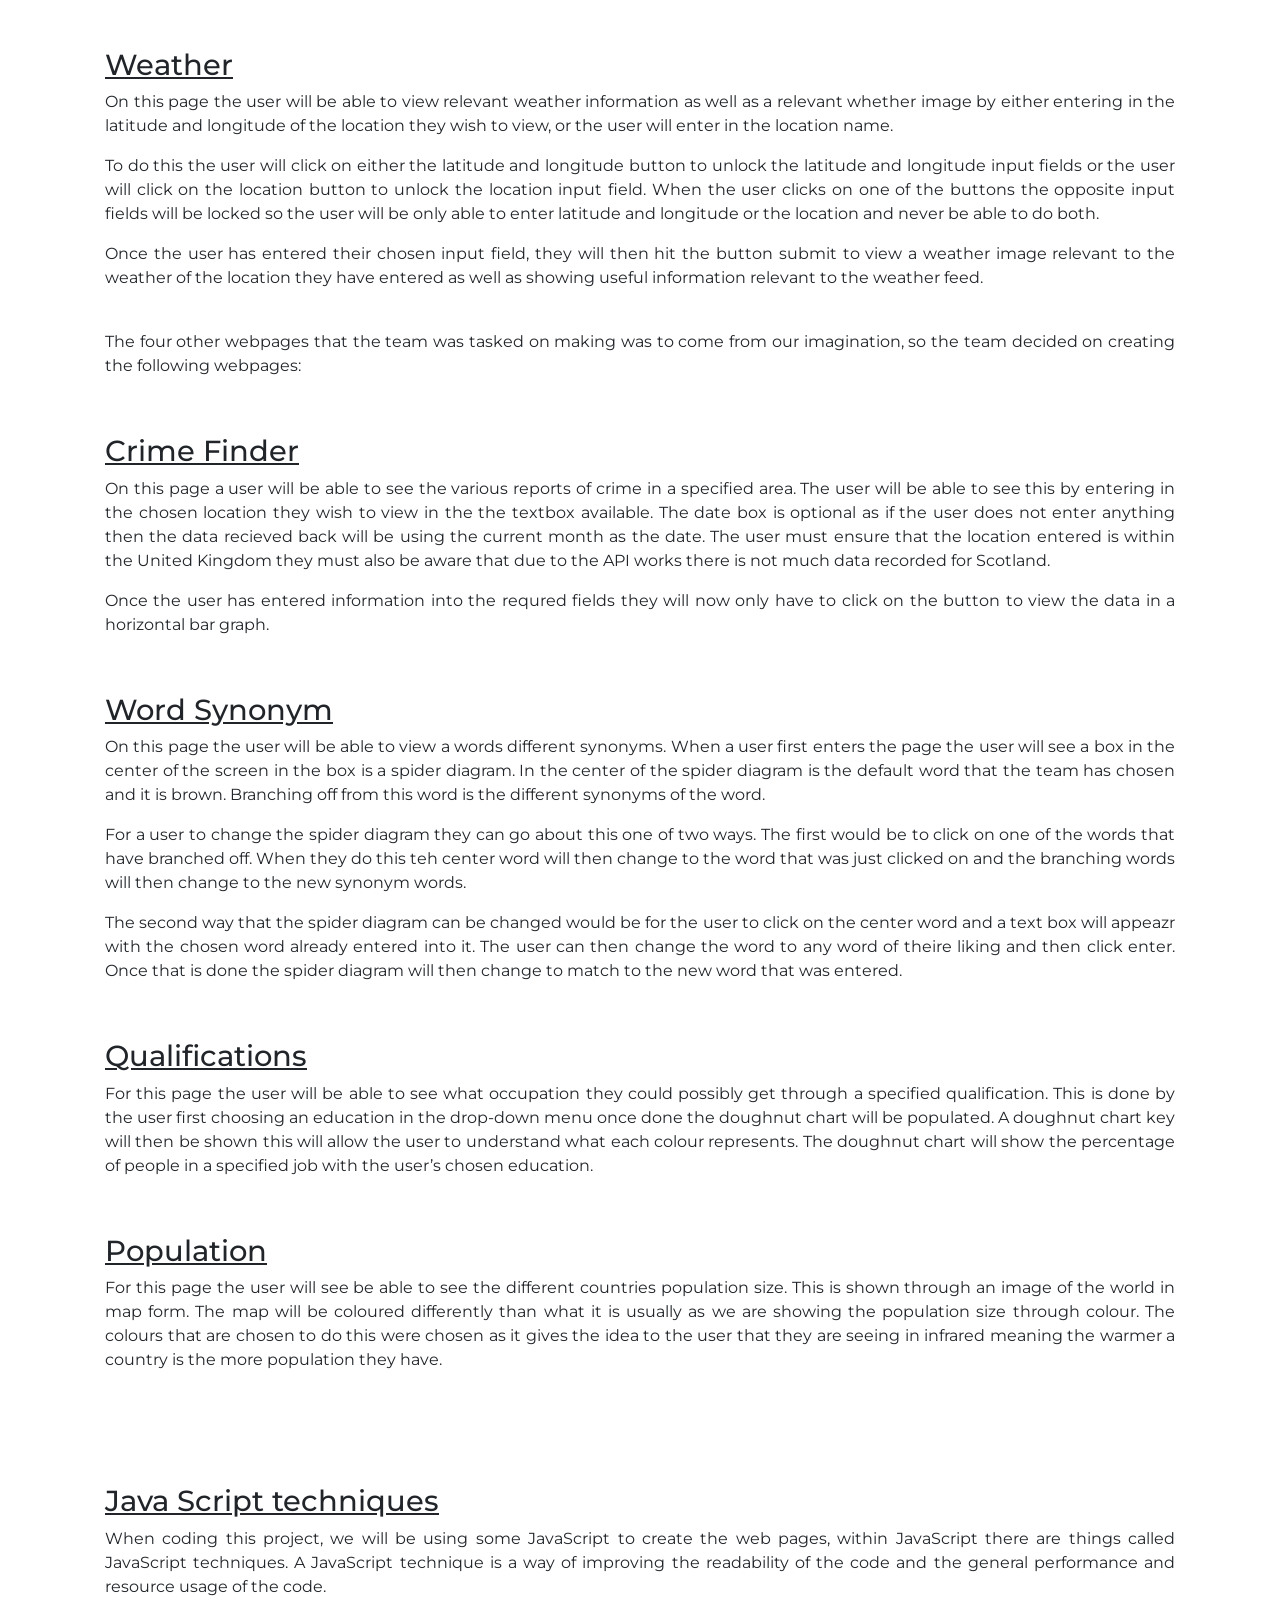
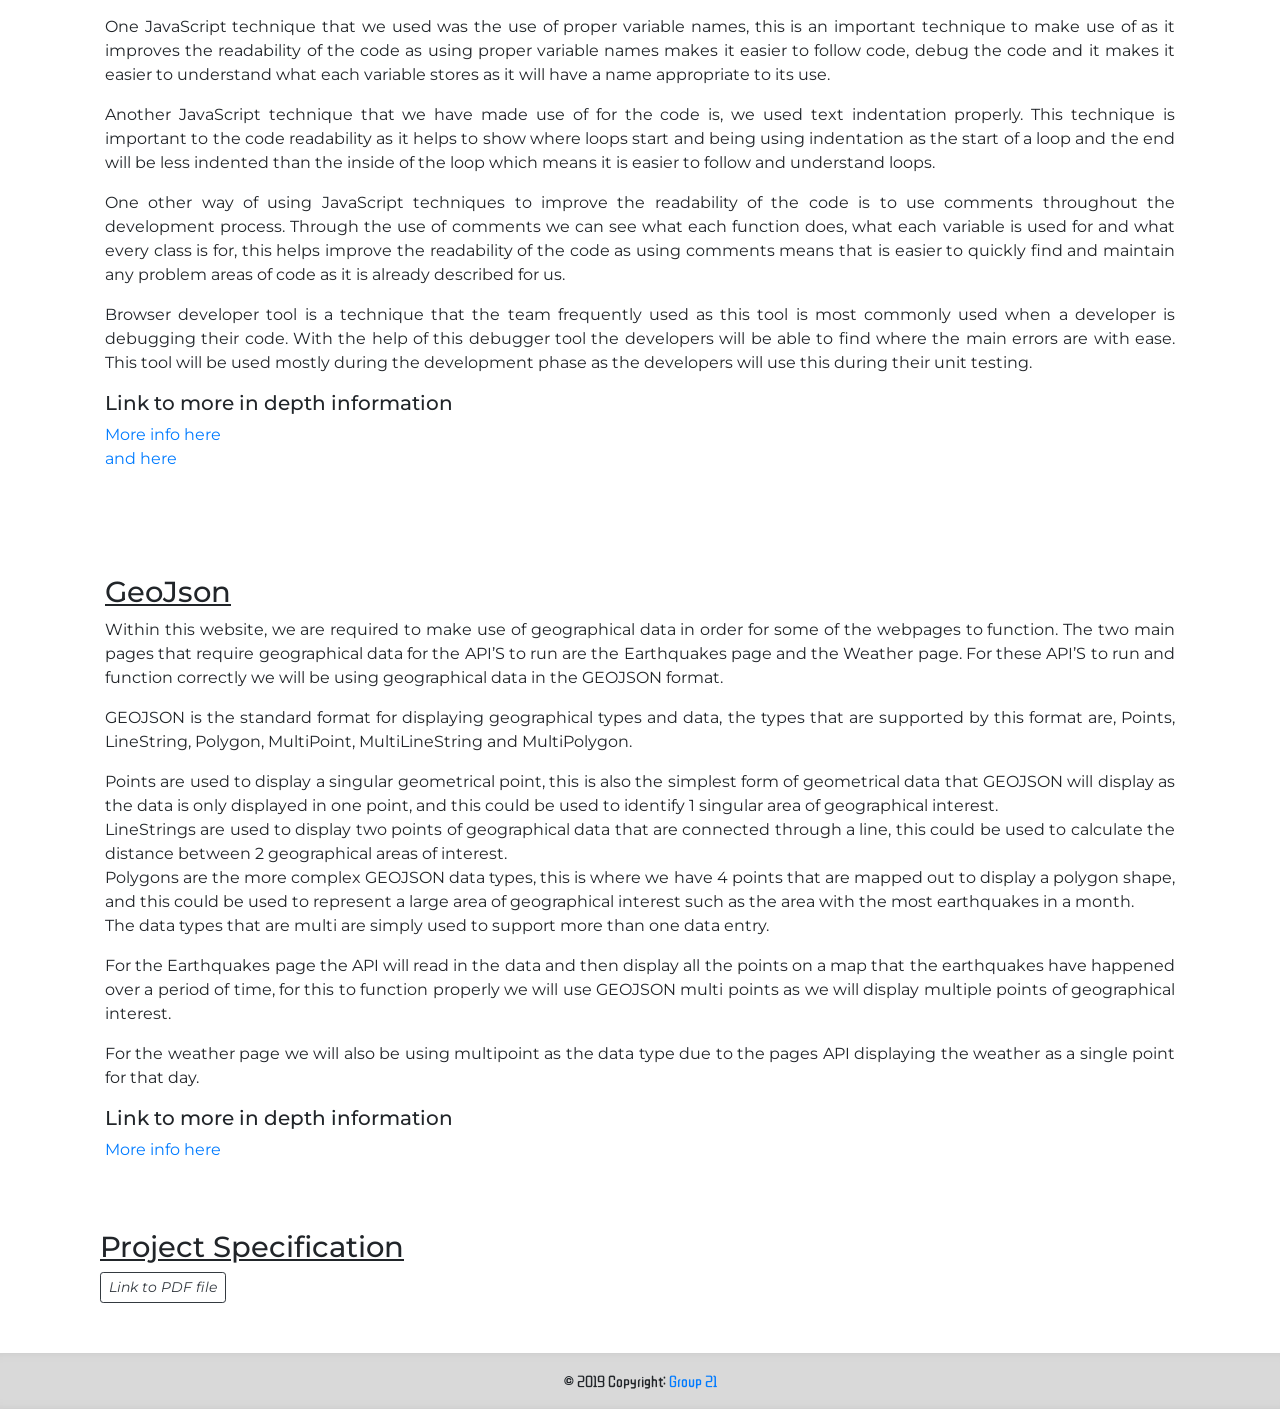
==== commit 643e6d21: "update" ====
--- a/index.html
+++ b/index.html
@@ -31,7 +31,7 @@
 	<div class="hero-image container-fluid">
 		<div class="hero-text">
 			<p>Link to GeoJson tutorial page<p>
-					<p>Link to Javascript techniques tutorial page</p>
+					<p>Link to Javascript techniques tutorials</p>
 					<a href="#Geo">
 						<button type="button" class="btn btn-lg btn-outline-light">GeoJson</button>
 					</a>
